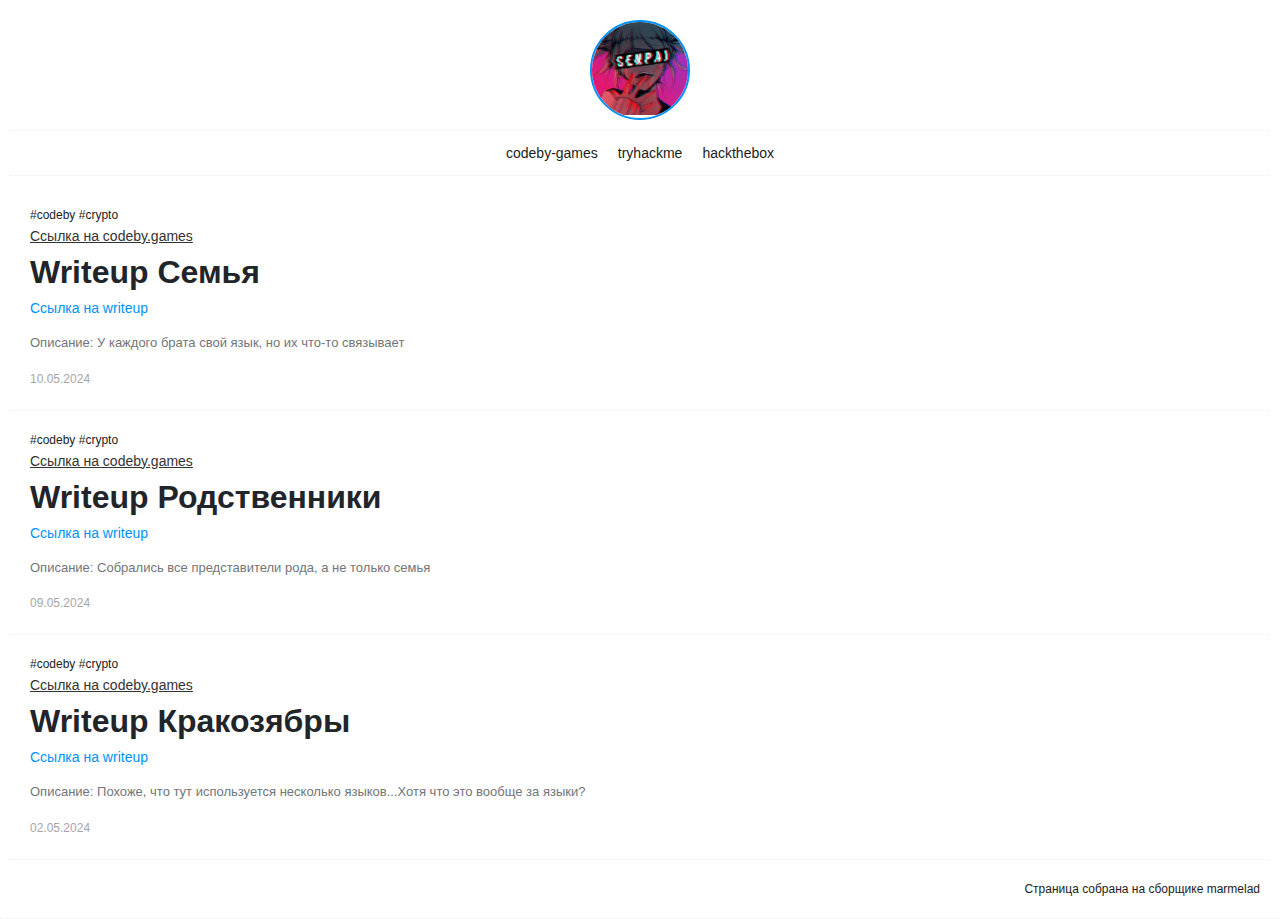
==== index.html @ add65a08 "Update index.html link Krakoziebras" ====
<!doctype html>
<html lang="ru">
    <head>
        <meta charset="utf-8">
        <meta http-equiv="X-UA-Compatible" content="IE=edge">
        <meta name="viewport" content="width=device-width, initial-scale=1">
        <meta name="description" content="Mirniy Victor. Writeups, ctf, codeby, tryhackme, hackthebox, forensic, crypto, web, misc, stego, osint" />
        <title>Mirniy Victor</title>
        <meta name="theme-color" content="">
        <meta name="SKYPE_TOOLBAR" content="SKYPE_TOOLBAR_PARSER_COMPATIBLE">
        <meta name="format-detection" content="telephone=no">
        <meta name="msapplication-tap-highlight" content="no">
        <meta name="mobile-web-app-capable" content="yes">
        <meta name="apple-mobile-web-app-capable" content="yes">
        <meta name="MobileOptimized" content="320">
        <meta name="HandheldFriendly" content="True">
        <meta name="robots" content="index, follow" />
        <link rel="stylesheet" href="css/app.css">
    </head>

    <body class="app index">
        <div class="app__header">
            <header class="header">
                <div class="section">
                    <div class="center">
                        <div class="logo">
                            <a href="https://t.me/v_mirniy" target="_blank"><img src="img/logo.png" alt="Mirniy Victor" title="Mirniy Victor"></a>
                        </div>
                    </div>
                </div>
                <div class="section">
                    <ul class="navigation">
                        <li><a href="https://codeby.games/" target="_blank">codeby-games</a></li>
                        <li><a href="https://tryhackme.com/" target="_blank">tryhackme</a></li>
                        <li><a href="https://www.hackthebox.com/" target="_blank">hackthebox</a></li>
                    </ul>
                </div>
            </header><!-- header -->
        </div>
		<div class="app__content">
			<main class="app__main">

                <article class="section">
                    <div class="category"><span id="codeby">#codeby</span> <span>#crypto</span></div>
                    <div class="title"><a href="https://codeby.games/categories/cryptography/74035f68-c4d6-4d40-a9c0-ea969c660a2b" target="_blank">Ссылка на codeby.games</a></div>
                    <div class="body">
                        <h1 class="link">
                            Writeup Семья
                        </h1>
                        <a href="https://github.com/MirniyVictor/writeups/tree/main/codeby/Family" title="Writeup Родственники codeby">Ссылка на writeup</a>
                        <p class="description">Описание: У каждого брата свой язык, но их что-то связывает</p>
                        <time class="date">10.05.2024</time>
                    </div>
                </article>
                <article class="section">
                    <div class="category"><span id="codeby">#codeby</span> <span>#crypto</span></div>
                    <div class="title"><a href="https://codeby.games/categories/cryptography/0b49e0c4-39cc-494c-8edc-3724b761df6e" target="_blank">Ссылка на codeby.games</a></div>
                    <div class="body">
                        <h1 class="link">
                            Writeup Родственники
                        </h1>
                        <a href="https://github.com/MirniyVictor/writeups/tree/main/codeby/Relatives" title="Writeup Родственники codeby">Ссылка на writeup</a>
                        <p class="description">Описание: Собрались все представители рода, а не только семья</p>
                        <time class="date">09.05.2024</time>
                    </div>
                </article>
                <article class="section">
                    <div class="category"><span id="codeby">#codeby</span> <span>#crypto</span></div>
                    <div class="title"><a href="https://codeby.games/categories/cryptography/173c3580-34f9-45cb-aedc-5e5d06b83d80" target="_blank">Ссылка на codeby.games</a></div>
                    <div class="body">
                        <h1 class="link">
                            Writeup Кракозябры
                        </h1>
                        <a href="https://github.com/MirniyVictor/writeups/blob/main/codeby/Krakoziebras/README.md" title="Writeup Кракозябры codeby">Ссылка на writeup</a>
                        <p class="description">Описание: Похоже, что тут используется несколько языков...Хотя что это вообще за языки?</p>
                        <time class="date">02.05.2024</time>
                    </div>
                </article>

			</main><!-- app:main -->
		</div><!-- app:content -->
        <div class="app__footer">
            <footer class="footer">
                <div class="footer__content">
                    <div class="section">
                        <a href="https://github.com/yunusga/marmelad" target="_blank">Страница собрана на сборщике marmelad</a>
                    </div>
                </div>
            </footer><!-- footer -->
        </div>
        <button id="back_to" type="button" aria-hidden="true" title="В начало страницы" class="page-scroller">
            <svg version="1.1" xmlns="http://www.w3.org/2000/svg" xmlns:xlink="http://www.w3.org/1999/xlink" width="20" height="20" viewBox="0 0 20 20" class="page-scroller__icon">
                <path d="M2.582 13.891c-0.272 0.268-0.709 0.268-0.979 0s-0.271-0.701 0-0.969l7.908-7.83c0.27-0.268 0.707-0.268 0.979 0l7.908 7.83c0.27 0.268 0.27 0.701 0 0.969s-0.709 0.268-0.978 0l-7.42-7.141-7.418 7.141z"></path>
            </svg>
        </button><!-- page-scroller -->
		<svg class="main-svg-sprite main-svg-sprite--icons" xmlns="http://www.w3.org/2000/svg" xmlns:xlink="http://www.w3.org/1999/xlink"><symbol viewBox="0 0 24 24" id="close" xmlns="http://www.w3.org/2000/svg"><path d="M18.984 6.422L13.406 12l5.578 5.578-1.406 1.406L12 13.406l-5.578 5.578-1.406-1.406L10.594 12 5.016 6.422l1.406-1.406L12 10.594l5.578-5.578z"></path></symbol><symbol viewBox="0 0 24 24" id="menu" xmlns="http://www.w3.org/2000/svg"><path d="M3 18h18v-2H3v2zm0-5h18v-2H3v2zm0-7v2h18V6H3z"></path></symbol><symbol viewBox="0 0 32 32" id="search" xmlns="http://www.w3.org/2000/svg"><path d="M19.427 20.427a8.5 8.5 0 112-2l5.585 5.585c.55.55.546 1.431 0 1.976l-.023.023a1.398 1.398 0 01-1.976 0l-5.585-5.585zM14.5 20a6.5 6.5 0 100-13 6.5 6.5 0 000 13z"></path></symbol></svg><svg class="main-svg-sprite main-svg-sprite--colored" xmlns="http://www.w3.org/2000/svg" xmlns:xlink="http://www.w3.org/1999/xlink"><symbol id="marmelad" viewBox="0 0 512 512" xmlns="http://www.w3.org/2000/svg"><style>.ast6{fill:#fff}</style><path fill="#f7e018" d="M272 274.8c-37.5 0-67.9-30.4-67.9-67.9 0-31.4-25.6-57-57-57-37.5 0-67.9-30.4-67.9-67.9s30.4-67.9 67.9-67.9c106.3 0 192.8 86.5 192.8 192.8 0 37.5-30.4 67.9-67.9 67.9z"></path><path fill="#1988c6" d="M243.8 394.9c0-37.5 30.4-67.9 67.9-67.9 31.4 0 57-25.6 57-57 0-37.5 30.4-67.9 67.9-67.9s67.9 30.4 67.9 67.9c0 106.3-86.5 192.8-192.8 192.8-37.5 0-67.9-30.4-67.9-67.9z"></path><path fill="#f16524" d="M133.5 200.3c31.3 20.7 39.9 62.8 19.2 94.1-17.3 26.2-10.1 61.6 16.1 79 31.3 20.7 39.9 62.8 19.2 94.1s-62.8 39.9-94.1 19.2C5.2 427.9-19.2 308.1 39.4 219.5c20.7-31.3 62.8-39.9 94.1-19.2z"></path><path fill="#e5cd1a" d="M234.1 206.9c0-31.4-25.6-57-57-57-37.5 0-67.9-30.4-67.9-67.9 0-33.7 24.5-61.7 56.7-67-6.2-.6-12.5-.9-18.8-.9-37.5 0-67.9 30.4-67.9 67.9s30.4 67.9 67.9 67.9c31.4 0 57 25.6 57 57 0 37.5 30.4 67.9 67.9 67.9 5.2 0 10.2-.6 15-1.7-30.3-6.8-52.9-33.8-52.9-66.2z"></path><path fill="#1c73ba" d="M273.8 394.9c0-37.5 30.4-67.9 67.9-67.9 31.4 0 57-25.6 57-57 0-32.3 22.6-59.4 52.9-66.2-4.8-1.1-9.8-1.7-15-1.7-37.5 0-67.9 30.4-67.9 67.9 0 31.4-25.6 57-57 57-37.5 0-67.9 30.4-67.9 67.9s30.4 67.9 67.9 67.9c6.4 0 12.6-.3 18.8-.9-32.1-5.3-56.7-33.3-56.7-67z"></path><path fill="#e54c21" d="M123.9 486.6C35.2 427.9 10.8 308.1 69.4 219.5c10.1-15.2 25.2-25.1 41.7-28.8-26.8-6.1-55.7 4.5-71.7 28.8C-19.2 308.2 5.2 428 93.9 486.6c16.1 10.6 35 13.5 52.4 9.6-7.8-1.8-15.4-5-22.4-9.6z"></path><path d="M347.4 206.9c0-110.4-89.8-200.3-200.3-200.3-41.6 0-75.4 33.8-75.4 75.4s33.8 75.4 75.4 75.4c27.3 0 49.5 22.2 49.5 49.5 0 41.6 33.8 75.4 75.4 75.4 41.6 0 75.4-33.8 75.4-75.4zm-135.8 0c0-35.6-28.9-64.5-64.5-64.5-33.3 0-60.4-27.1-60.4-60.4s27.1-60.4 60.4-60.4c102.2 0 185.3 83.1 185.3 185.3 0 33.3-27.1 60.4-60.4 60.4s-60.4-27.1-60.4-60.4z"></path><path d="M120.7 82h-15c0 22.9 18.6 41.4 41.4 41.4 17.7 0 34.7 5.5 49 15.9l8.8-12.1c-16.9-12.3-36.9-18.8-57.8-18.8-14.5.1-26.4-11.8-26.4-26.4zm186.7 80.2c-12.8-45.8-44.8-84.1-87.7-105l-6.6 13.5c39.1 19 68.2 53.8 79.8 95.5l14.5-4zM190.9 62.1c4.5 1.4 9.1 3 13.5 4.8l5.7-13.9c-4.8-2-9.8-3.8-14.8-5.3l-4.4 14.4zM185.2 45c-5.1-1.2-10.3-2.2-15.5-2.9l-2 14.9c4.7.6 9.4 1.5 14.1 2.6l3.4-14.6z" class="ast6"></path><path d="M436.6 194.7c-41.6 0-75.4 33.8-75.4 75.4 0 27.3-22.2 49.5-49.5 49.5-41.6 0-75.4 33.8-75.4 75.4s33.8 75.4 75.4 75.4c110.4 0 200.3-89.8 200.3-200.3 0-41.6-33.8-75.4-75.4-75.4zM311.7 455.3c-33.3 0-60.4-27.1-60.4-60.4s27.1-60.4 60.4-60.4c35.6 0 64.5-28.9 64.5-64.5 0-33.3 27.1-60.4 60.4-60.4S497 236.7 497 270c0 102.2-83.1 185.3-185.3 185.3z"></path><path d="M407.5 312.4l14.1 5.1c1.8-5.1 3.3-10.3 4.3-15.6l-14.7-2.8c-.9 4.6-2.1 9-3.7 13.3zm-10.7 20.3l12.2 8.7c3.1-4.4 5.9-9.1 8.3-13.9l-13.4-6.6c-2 4.1-4.4 8-7.1 11.8z"></path><path d="M363.3 326.9c-14.2 12.9-32.5 19.9-51.6 19.9-26.5 0-48.1 21.6-48.1 48.1h15c0-18.2 14.8-33.1 33.1-33.1 22.8 0 44.7-8.5 61.6-23.8l-10-11.1z" class="ast6"></path><path d="M365.6 418.5l5.1 14.1c4.9-1.8 9.8-3.8 14.5-6l-6.4-13.6c-4.3 2.1-8.7 3.9-13.2 5.5zm-22.9 6.4l2.9 14.7c5.1-1 10.2-2.3 15.2-3.8l-4.3-14.4c-4.5 1.5-9.2 2.6-13.8 3.5zm-23.7 2.9l.7 15c5.2-.2 10.5-.7 15.6-1.4l-2-14.9c-4.8.7-9.5 1.1-14.3 1.3z"></path><path d="M481.9 254.1l-14.1 5c1.2 3.5 1.9 7.2 1.9 11 0 32.2-9.7 63.3-28 89.7l12.3 8.5c20.1-29 30.7-63 30.7-98.3 0-5.4-1-10.8-2.8-15.9zM454 225.3c-5.5-2.2-11.4-3.3-17.4-3.3v15c4.1 0 8.1.8 11.9 2.2l5.5-13.9zm10.2 26.5l12.5-8.3c-3.3-5-7.4-9.2-12.3-12.7l-8.7 12.2c3.4 2.5 6.2 5.4 8.5 8.8z" class="ast6"></path><path d="M172.9 367c-22.8-15-29-45.8-14-68.6 11.1-16.8 15-36.9 11-56.6-4-19.7-15.5-36.7-32.3-47.8-16.8-11.1-36.9-15-56.6-11-19.7 4-36.7 15.5-47.8 32.3-60.9 92.1-35.5 216.6 56.6 277.5 12.5 8.3 26.8 12.5 41.4 12.5 5.1 0 10.2-.5 15.2-1.5 19.7-4 36.7-15.5 47.8-32.3s15-36.9 11-56.6c-4-19.8-15.5-36.8-32.3-47.9zm8.8 96.2c-8.9 13.5-22.5 22.6-38.3 25.9-15.8 3.2-31.9.1-45.4-8.8C12.8 424-10.7 308.8 45.7 223.6c8.9-13.5 22.5-22.6 38.3-25.9 4.1-.8 8.1-1.2 12.2-1.2 11.7 0 23.2 3.4 33.2 10 13.5 8.9 22.6 22.5 25.9 38.3 3.2 15.8.1 31.9-8.8 45.4-19.6 29.7-11.4 69.7 18.2 89.4 13.5 8.9 22.6 22.5 25.9 38.3 3.1 15.8 0 31.9-8.9 45.3z"></path><path d="M116.8 452C100.1 441 86 427.1 75 410.8l-12.4 8.4c12.2 18 27.6 33.2 45.9 45.3 6.9 4.5 14.7 6.9 22.8 6.9 2.8 0 5.6-.3 8.4-.9l-3-14.7c-7 1.5-14.1.1-19.9-3.8zm5.1-200.4c.4 1.8.5 3.6.5 5.4 0 5.1-1.5 10.2-4.4 14.5-10.7 16.2-16.3 34.8-16.3 54.1 0 6.6.7 13.3 2 19.9l14.7-3c-1.1-5.6-1.7-11.3-1.7-16.9 0-16.3 4.8-32.1 13.8-45.8 4.5-6.8 6.9-14.7 6.9-22.8 0-2.8-.3-5.6-.8-8.4-.3-1.3-.6-2.6-1-3.9l-14.3 4.4c.3.8.5 1.7.6 2.5zm-3.9-9.5l12.4-8.4c-3-4.5-6.9-8.3-11.5-11.4-.6-.4-1.1-.7-1.7-1.1l-7.7 12.9c.4.2.7.5 1.1.7 3 2 5.4 4.4 7.4 7.3zm-15.7-10.9l3.6-14.6c-5.9-1.5-12.1-1.6-18.2-.3l3 14.7c3.9-.8 7.9-.7 11.6.2z" class="ast6"></path></symbol></svg>
        <script defer="" src="js/app.js"></script>
    </body><!-- app -->
</html>
---- css/app.css ----
/* normalize.css v8.0.1 | MIT License | github.com/necolas/normalize.css */
html {
  line-height: 1.15; /* 1 */
  -webkit-text-size-adjust: 100%; /* 2 */
}
body {
  margin: 0;
}
main {
  display: block;
  padding: 0 10px;
  box-sizing: border-box;
}
h1 {
  font-size: 2em;
  margin: 0.67em 0;
}
hr {
  box-sizing: content-box; /* 1 */
  height: 0; /* 1 */
  overflow: visible; /* 2 */
}
pre {
  font-family: monospace, monospace; /* 1 */
  font-size: 1em; /* 2 */
}
a {
  background-color: transparent;
}
abbr[title] {
  border-bottom: none; /* 1 */
  text-decoration: underline; /* 2 */
  -webkit-text-decoration: underline dotted;
          text-decoration: underline dotted; /* 2 */
}
b,
strong {
  font-weight: bolder;
}
code,
kbd,
samp {
  font-family: monospace, monospace; /* 1 */
  font-size: 1em; /* 2 */
}
small {
  font-size: 80%;
}
sub,
sup {
  font-size: 75%;
  line-height: 0;
  position: relative;
  vertical-align: baseline;
}
sub {
  bottom: -0.25em;
}
sup {
  top: -0.5em;
}
img {
  border-style: none;
}
button,
input,
optgroup,
select,
textarea {
  font-family: inherit; /* 1 */
  font-size: 100%; /* 1 */
  line-height: 1.15; /* 1 */
  margin: 0; /* 2 */
}
button,
input {
/* 1 */
  overflow: visible;
}
button,
select {
/* 1 */
  text-transform: none;
}
button,
[type="button"],
[type="reset"],
[type="submit"] {
  -webkit-appearance: button;
}
button::-moz-focus-inner,
[type="button"]::-moz-focus-inner,
[type="reset"]::-moz-focus-inner,
[type="submit"]::-moz-focus-inner {
  border-style: none;
  padding: 0;
}
button:-moz-focusring,
[type="button"]:-moz-focusring,
[type="reset"]:-moz-focusring,
[type="submit"]:-moz-focusring {
  outline: 1px dotted ButtonText;
}
fieldset {
  padding: 0.35em 0.75em 0.625em;
}
legend {
  box-sizing: border-box; /* 1 */
  color: inherit; /* 2 */
  display: table; /* 1 */
  max-width: 100%; /* 1 */
  padding: 0; /* 3 */
  white-space: normal; /* 1 */
}
progress {
  vertical-align: baseline;
}
textarea {
  overflow: auto;
  -webkit-overflow-scrolling: touch;
}
[type="checkbox"],
[type="radio"] {
  box-sizing: border-box; /* 1 */
  padding: 0; /* 2 */
}
[type="number"]::-webkit-inner-spin-button,
[type="number"]::-webkit-outer-spin-button {
  height: auto;
}
[type="search"] {
  -webkit-appearance: textfield; /* 1 */
  outline-offset: -2px; /* 2 */
}
[type="search"]::-webkit-search-decoration {
  -webkit-appearance: none;
}
::-webkit-file-upload-button {
  -webkit-appearance: button; /* 1 */
  font: inherit; /* 2 */
}
details {
  display: block;
}
summary {
  display: list-item;
}
.main-svg-sprite {
  display: none;
}
.svg-icon {
  display: inline-block;
  width: 24px;
  height: 24px;
  fill: currentColor;
  font-size: 0;
}
.svg-icon__f {
  vertical-align: top;
  fill: inherit;
  width: inherit;
  height: inherit;
}
* {
  min-width: 0;
  min-height: 0;
  box-sizing: border-box;
  -webkit-tap-highlight-color: rgba(0,0,0,0);
}
*::before,
*::after {
  box-sizing: border-box;
}
html {
  scroll-behavior: smooth;
  font-family: sans-serif;
  -webkit-tap-highlight-color: rgba(0,0,0,0);
}
body {
  font-family: -apple-system, BlinkMacSystemFont, "Segoe UI", Roboto, "Helvetica Neue", Arial, "Noto Sans", sans-serif, "Apple Color Emoji", "Segoe UI Emoji", "Segoe UI Symbol", "Noto Color Emoji";
  font-size: 1rem;
  font-weight: 400;
  line-height: 1.5;
  color: #212529;
  background-color: #fff;
}
svg:not(:root) {
  overflow: hidden;
  -webkit-overflow-scrolling: touch;
}
blockquote {
  padding: 15px;
  padding-left: 20px;
  border-left: 5px solid #6fbc95;
  background-color: rgba(111,188,149,0.03);
}
img {
  max-width: 100%;
  height: auto;
}
/**
 * Add the correct display in IE 10.
 */
.hidden,
template,
[hidden] {
  display: none !important;
}
.theme-color {
  color: #6fbc95;
}
/**
 * The CSS class screen-reader-text
 *
 * @link https://make.wordpress.org/accessibility/handbook/markup/the-css-class-screen-reader-text/
 */
.visuallyhidden,
.screen-reader-text,
.sr-only {
  border: 0;
  clip: rect(1px, 1px, 1px, 1px);
  -webkit-clip-path: inset(50%);
          clip-path: inset(50%);
  height: 1px;
  margin: -1px;
  overflow: hidden;
  padding: 0;
  position: absolute;
  width: 1px;
  word-wrap: normal !important;
  -webkit-overflow-scrolling: touch;
}
.visuallyhidden:active,
.screen-reader-text:active,
.sr-only:active,
.visuallyhidden:focus,
.screen-reader-text:focus,
.sr-only:focus {
  background-color: #eee;
  clip: auto !important;
  -webkit-clip-path: none;
          clip-path: none;
  color: #444;
  display: block;
  font-size: 1em;
  height: auto;
  left: 5px;
  line-height: normal;
  padding: 15px 23px 14px;
  text-decoration: none;
  top: 5px;
  width: auto;
  z-index: 100000 /* Above WP toolbar. */;
}
.footer {
  flex: none;
}
.footer .section {
  padding: 20px;
  box-sizing: border-box;
  display: flex;
  justify-content: flex-end;
  align-items: center;
}
.footer .section a {
  color: #1a1c22;
  text-decoration: none;
  font-size: 12px;
}
.footer .section a:hover {
  text-decoration: underline;
}
.header {
  padding: 10px;
  box-sizing: border-box;
  flex: none;
}
.header .section {
  padding: 10px;
  box-sizing: border-box;
}
.header .center {
  display: flex;
  justify-content: center;
  align-items: center;
}
.header .center .logo {
  min-width: 100px;
  min-height: 100px;
  width: 100px;
  height: 100px;
  display: flex;
  border-radius: 50%;
  border: 2px #0092f9 solid;
  display: flex;
  justify-content: center;
  align-items: center;
  overflow: hidden;
  -webkit-overflow-scrolling: touch;
}
.header .navigation {
  display: flex;
  justify-content: center;
  margin: 0;
  padding: 0;
  list-style: none;
}
.header .navigation li {
  padding: 0 10px;
}
.header .navigation li a {
  color: #1a1c22;
  text-decoration: none;
  font-size: 14px;
  line-height: 1;
}
.header .navigation li a:hover {
  text-decoration: underline;
}
html,
body {
  margin: 0;
  padding: 0;
}
html,
body {
  min-height: 100vh;
  min-height: calc(var(--vh, 1vh) * 100);
}
.app {
  display: grid;
  grid-template-rows: auto 1fr auto;
}
.section {
  padding: 20px;
  box-sizing: border-box;
  border-bottom: 1px dotted #eee;
}
.section .category {
  color: #1a1c22;
  font-size: 12px;
}
.section .title a {
  color: #333;
  text-decoration: underline;
  font-size: 14px;
  font-weight: 500;
}
.section .title a:hover {
  text-decoration: none;
}
.section .body .link {
  margin: 0;
}
.section .body a {
  color: #0092f9;
  text-decoration: none;
  font-size: 14px;
}
.section .body a:hover {
  text-decoration: underline;
}
.section .body .description {
  font-size: 13px;
  color: #737578;
}
.section .body .date {
  font-size: 12px;
  color: #a7a5a5;
}
.page-scroller {
  pointer-events: none;
  opacity: 0;
  -webkit-appearance: none;
     -moz-appearance: none;
          appearance: none;
  border: none;
  -webkit-user-select: none;
     -moz-user-select: none;
          user-select: none;
  position: fixed;
  z-index: 1050;
  right: 20px;
  bottom: 20px;
  width: 60px;
  height: 60px;
  background-color: rgba(111,188,149,0.1);
  cursor: pointer;
  -webkit-backface-visibility: hidden;
          backface-visibility: hidden;
  transform: translateZ(0);
  transition: opacity 0.16s linear;
}
.page-scroller__icon {
  width: 24px;
  height: 24px;
  fill: #666;
  transition: transform 0.25s ease-in-out;
}
.page-scroller:hover,
.page-scroller:focus {
  background-color: rgba(111,188,149,0.12);
}
.page-scroller:active {
  background-color: rgba(111,188,149,0.14);
}
.page-scroller--in-memory .page-scroller__icon {
  transform: rotate(180deg);
}
.page-scroller--in-memory,
.page-scroller--visible {
  opacity: 1;
  pointer-events: auto;
}
@-webkit-keyframes spinner {
  from {
    transform: rotate(0deg);
  }
  to {
    transform: rotate(360deg);
  }
}
@keyframes spinner {
  from {
    transform: rotate(0deg);
  }
  to {
    transform: rotate(360deg);
  }
}
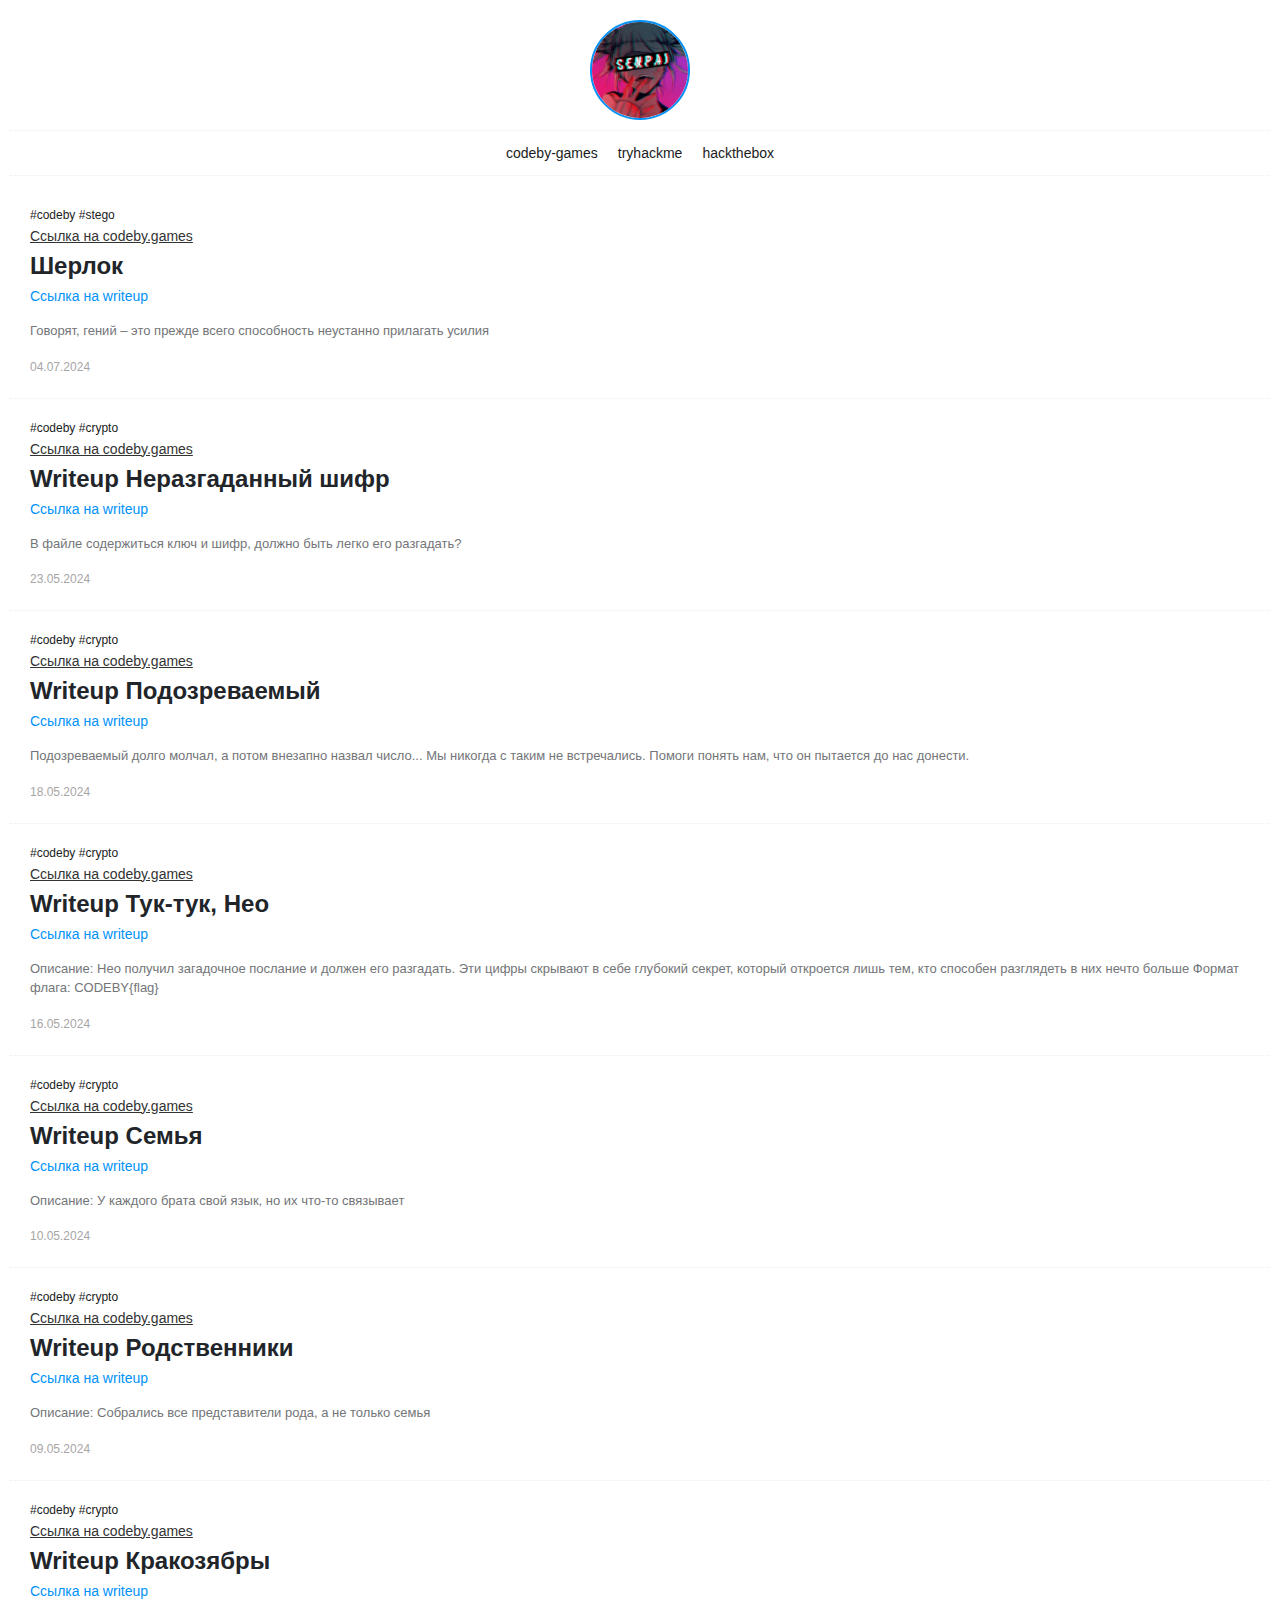
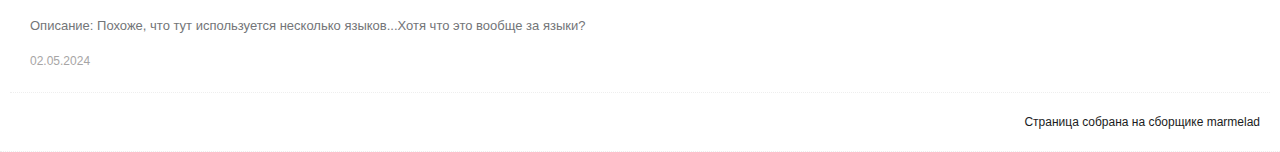
==== commit 3acb0be8: "Stegano-Sherlock" ====
--- a/index.html
+++ b/index.html
@@ -17,7 +17,6 @@
         <meta name="robots" content="index, follow" />
         <link rel="stylesheet" href="css/app.css">
     </head>
-
     <body class="app index">
         <div class="app__header">
             <header class="header">
@@ -39,7 +38,56 @@
         </div>
 		<div class="app__content">
 			<main class="app__main">
-
+                <article class="section">
+                    <div class="category"><span id="codeby">#codeby</span> <span>#stego</span></div>
+                    <div class="title"><a href="https://codeby.games/categories/steganography/68c1b614-07a9-49c4-a5bb-fb4c4e582057" target="_blank">Ссылка на codeby.games</a></div>
+                    <div class="body">
+                        <h1 class="link">
+                            Шерлок
+                        </h1>
+                        <a href="https://github.com/MirniyVictor/writeups/tree/main/codeby/Stegano/Sherlock" title="Шерлок Неразгаданный шифр codeby">Ссылка на writeup</a>
+                        <p class="description">Говорят, гений – это прежде всего способность неустанно прилагать усилия</p>
+                        <time class="date">04.07.2024</time>
+                    </div>
+                </article>
+                <article class="section">
+                    <div class="category"><span id="codeby">#codeby</span> <span>#crypto</span></div>
+                    <div class="title"><a href="https://codeby.games/categories/cryptography/92e6a4b9-1899-4584-9780-2312da201665" target="_blank">Ссылка на codeby.games</a></div>
+                    <div class="body">
+                        <h1 class="link">
+                            Writeup Неразгаданный шифр
+                        </h1>
+                        <a href="https://github.com/MirniyVictor/writeups/tree/main/codeby/Crypto/An%20unsolved%20cipher" title="Writeup Неразгаданный шифр codeby">Ссылка на writeup</a>
+                        <p class="description">В файле содержиться ключ и шифр, должно быть легко его разгадать?</p>
+                        <time class="date">23.05.2024</time>
+                    </div>
+                </article>
+                <article class="section">
+                    <div class="category"><span id="codeby">#codeby</span> <span>#crypto</span></div>
+                    <div class="title"><a href="https://codeby.games/categories/cryptography/2f3f6f75-915d-4516-b193-41bd5ce6a4c0" target="_blank">Ссылка на codeby.games</a></div>
+                    <div class="body">
+                        <h1 class="link">
+                            Writeup Подозреваемый
+                        </h1>
+                        <a href="https://github.com/MirniyVictor/writeups/tree/main/codeby/Crypto/Suspect" title="Writeup Подозреваемый codeby">Ссылка на writeup</a>
+                        <p class="description">Подозреваемый долго молчал, а потом внезапно назвал число...
+Мы никогда с таким не встречались. Помоги понять нам, что он пытается до нас донести.</p>
+                        <time class="date">18.05.2024</time>
+                    </div>
+                </article>
+                <article class="section">
+                    <div class="category"><span id="codeby">#codeby</span> <span>#crypto</span></div>
+                    <div class="title"><a href="https://codeby.games/categories/cryptography/362168b2-b1d5-4477-9a0f-cebb128ae9a6" target="_blank">Ссылка на codeby.games</a></div>
+                    <div class="body">
+                        <h1 class="link">
+                            Writeup Тук-тук, Нео
+                        </h1>
+                        <a href="https://github.com/MirniyVictor/writeups/blob/main/codeby/Crypto/Knockknockneo" title="Writeup Тук-тук, Нео codeby">Ссылка на writeup</a>
+                        <p class="description">Описание: Нео получил загадочное послание и должен его разгадать. Эти цифры скрывают в себе глубокий секрет, который откроется лишь тем, кто способен разглядеть в них нечто больше
+Формат флага: CODEBY{flag}</p>
+                        <time class="date">16.05.2024</time>
+                    </div>
+                </article>
                 <article class="section">
                     <div class="category"><span id="codeby">#codeby</span> <span>#crypto</span></div>
                     <div class="title"><a href="https://codeby.games/categories/cryptography/74035f68-c4d6-4d40-a9c0-ea969c660a2b" target="_blank">Ссылка на codeby.games</a></div>
@@ -47,7 +95,7 @@
                         <h1 class="link">
                             Writeup Семья
                         </h1>
-                        <a href="https://github.com/MirniyVictor/writeups/tree/main/codeby/Family" title="Writeup Родственники codeby">Ссылка на writeup</a>
+                        <a href="https://github.com/MirniyVictor/writeups/tree/main/codeby/Crypto/Family" title="Writeup Родственники codeby">Ссылка на writeup</a>
                         <p class="description">Описание: У каждого брата свой язык, но их что-то связывает</p>
                         <time class="date">10.05.2024</time>
                     </div>
@@ -59,7 +107,7 @@
                         <h1 class="link">
                             Writeup Родственники
                         </h1>
-                        <a href="https://github.com/MirniyVictor/writeups/tree/main/codeby/Relatives" title="Writeup Родственники codeby">Ссылка на writeup</a>
+                        <a href="https://github.com/MirniyVictor/writeups/tree/main/codeby/Crypto/Relatives" title="Writeup Родственники codeby">Ссылка на writeup</a>
                         <p class="description">Описание: Собрались все представители рода, а не только семья</p>
                         <time class="date">09.05.2024</time>
                     </div>
@@ -71,7 +119,7 @@
                         <h1 class="link">
                             Writeup Кракозябры
                         </h1>
-                        <a href="https://github.com/MirniyVictor/writeups/blob/main/codeby/Krakoziebras/README.md" title="Writeup Кракозябры codeby">Ссылка на writeup</a>
+                        <a href="https://github.com/MirniyVictor/writeups/blob/main/codeby/Crypto/Krakoziebras" title="Writeup Кракозябры codeby">Ссылка на writeup</a>
                         <p class="description">Описание: Похоже, что тут используется несколько языков...Хотя что это вообще за языки?</p>
                         <time class="date">02.05.2024</time>
                     </div>
--- a/css/app.css
+++ b/css/app.css
@@ -12,7 +12,7 @@
   box-sizing: border-box;
 }
 h1 {
-  font-size: 2em;
+  font-size: 1.5em;
   margin: 0.67em 0;
 }
 hr {
@@ -297,6 +297,11 @@
   align-items: center;
   overflow: hidden;
   -webkit-overflow-scrolling: touch;
+}
+.header .center .logo a {
+  display: flex;
+  justify-content: center;
+  align-items: center;
 }
 .header .navigation {
   display: flex;
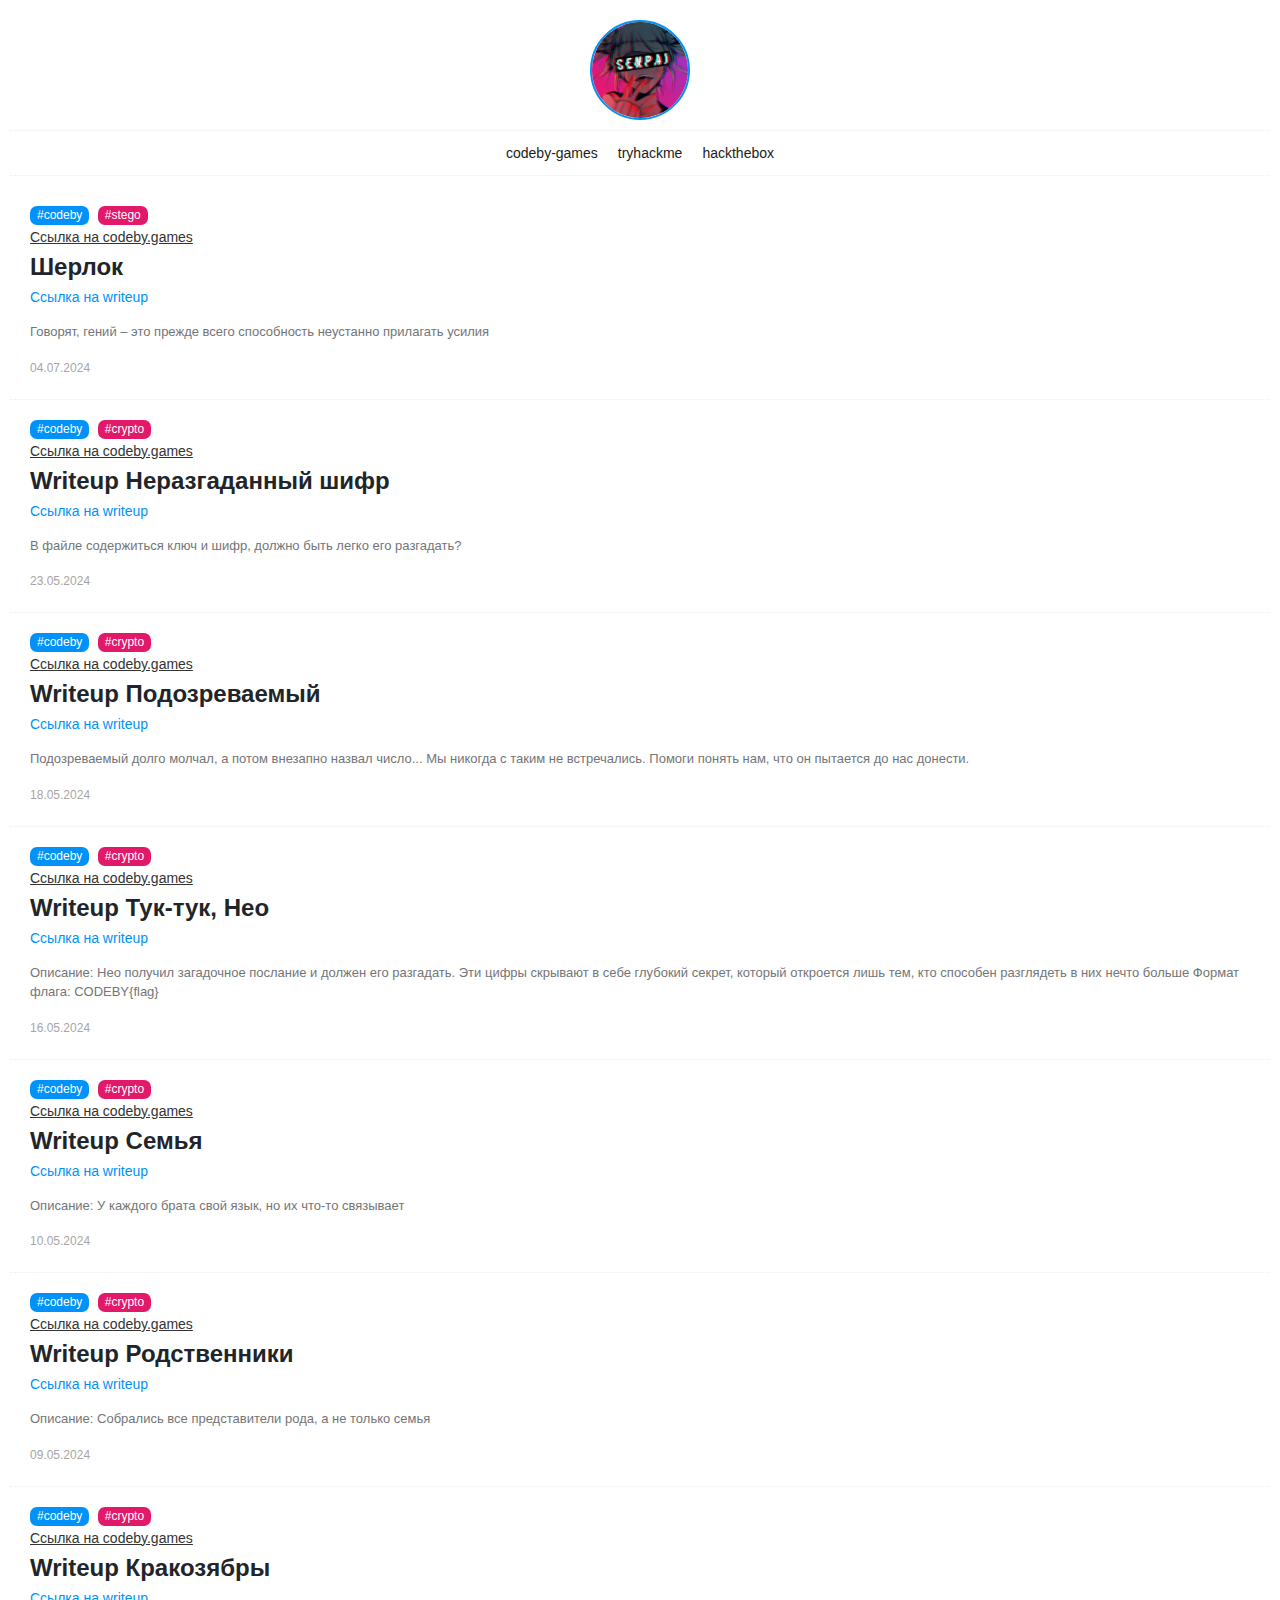
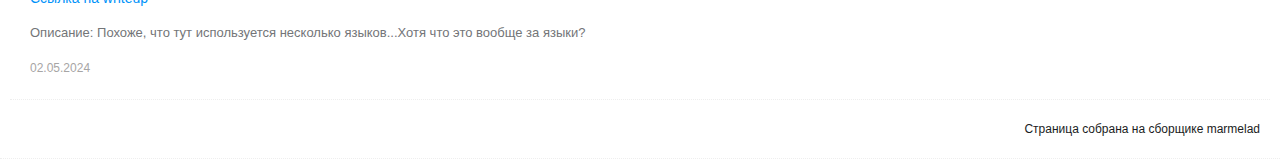
==== commit fabd71a5: "Update index.html" ====
--- a/index.html
+++ b/index.html
@@ -29,8 +29,8 @@
                 </div>
                 <div class="section">
                     <ul class="navigation">
-                        <li><a href="https://codeby.games/" target="_blank">codeby-games</a></li>
-                        <li><a href="https://tryhackme.com/" target="_blank">tryhackme</a></li>
+                        <li><a href="https://codeby.games/users/Mirniy" target="_blank">codeby-games</a></li>
+                        <li><a href="https://tryhackme.com/p/VectorOne" target="_blank">tryhackme</a></li>
                         <li><a href="https://www.hackthebox.com/" target="_blank">hackthebox</a></li>
                     </ul>
                 </div>
@@ -39,7 +39,7 @@
 		<div class="app__content">
 			<main class="app__main">
                 <article class="section">
-                    <div class="category"><span id="codeby">#codeby</span> <span>#stego</span></div>
+                    <div class="category"><span id="res">#codeby</span> <span id="res_task">#stego</span></div>
                     <div class="title"><a href="https://codeby.games/categories/steganography/68c1b614-07a9-49c4-a5bb-fb4c4e582057" target="_blank">Ссылка на codeby.games</a></div>
                     <div class="body">
                         <h1 class="link">
@@ -51,7 +51,7 @@
                     </div>
                 </article>
                 <article class="section">
-                    <div class="category"><span id="codeby">#codeby</span> <span>#crypto</span></div>
+                    <div class="category"><span id="res">#codeby</span> <span id="res_task">#crypto</span></div>
                     <div class="title"><a href="https://codeby.games/categories/cryptography/92e6a4b9-1899-4584-9780-2312da201665" target="_blank">Ссылка на codeby.games</a></div>
                     <div class="body">
                         <h1 class="link">
@@ -63,7 +63,7 @@
                     </div>
                 </article>
                 <article class="section">
-                    <div class="category"><span id="codeby">#codeby</span> <span>#crypto</span></div>
+                    <div class="category"><span id="res">#codeby</span> <span id="res_task">#crypto</span></div>
                     <div class="title"><a href="https://codeby.games/categories/cryptography/2f3f6f75-915d-4516-b193-41bd5ce6a4c0" target="_blank">Ссылка на codeby.games</a></div>
                     <div class="body">
                         <h1 class="link">
@@ -76,7 +76,7 @@
                     </div>
                 </article>
                 <article class="section">
-                    <div class="category"><span id="codeby">#codeby</span> <span>#crypto</span></div>
+                    <div class="category"><span id="res">#codeby</span> <span id="res_task">#crypto</span></div>
                     <div class="title"><a href="https://codeby.games/categories/cryptography/362168b2-b1d5-4477-9a0f-cebb128ae9a6" target="_blank">Ссылка на codeby.games</a></div>
                     <div class="body">
                         <h1 class="link">
@@ -89,7 +89,7 @@
                     </div>
                 </article>
                 <article class="section">
-                    <div class="category"><span id="codeby">#codeby</span> <span>#crypto</span></div>
+                    <div class="category"><span id="res">#codeby</span> <span id="res_task">#crypto</span></div>
                     <div class="title"><a href="https://codeby.games/categories/cryptography/74035f68-c4d6-4d40-a9c0-ea969c660a2b" target="_blank">Ссылка на codeby.games</a></div>
                     <div class="body">
                         <h1 class="link">
@@ -101,7 +101,7 @@
                     </div>
                 </article>
                 <article class="section">
-                    <div class="category"><span id="codeby">#codeby</span> <span>#crypto</span></div>
+                    <div class="category"><span id="res">#codeby</span> <span id="res_task">#crypto</span></div>
                     <div class="title"><a href="https://codeby.games/categories/cryptography/0b49e0c4-39cc-494c-8edc-3724b761df6e" target="_blank">Ссылка на codeby.games</a></div>
                     <div class="body">
                         <h1 class="link">
@@ -113,7 +113,7 @@
                     </div>
                 </article>
                 <article class="section">
-                    <div class="category"><span id="codeby">#codeby</span> <span>#crypto</span></div>
+                    <div class="category"><span id="res">#codeby</span> <span id="res_task">#crypto</span></div>
                     <div class="title"><a href="https://codeby.games/categories/cryptography/173c3580-34f9-45cb-aedc-5e5d06b83d80" target="_blank">Ссылка на codeby.games</a></div>
                     <div class="body">
                         <h1 class="link">
--- a/css/app.css
+++ b/css/app.css
@@ -417,6 +417,26 @@
   opacity: 1;
   pointer-events: auto;
 }
+
+#res {
+    display: inline-block;
+    background: #0092f9;
+    padding: 3px 7px 4px;
+    border-radius: 7px;
+    line-height: 1;
+    color: #fff;
+    margin-right: 5px;
+}
+
+#res_task {
+    display: inline-block;
+    background: #e21869;
+    padding: 3px 7px 4px;
+    border-radius: 7px;
+    line-height: 1;
+    color: #fff;
+    margin-right: 5px;
+}
 @-webkit-keyframes spinner {
   from {
     transform: rotate(0deg);
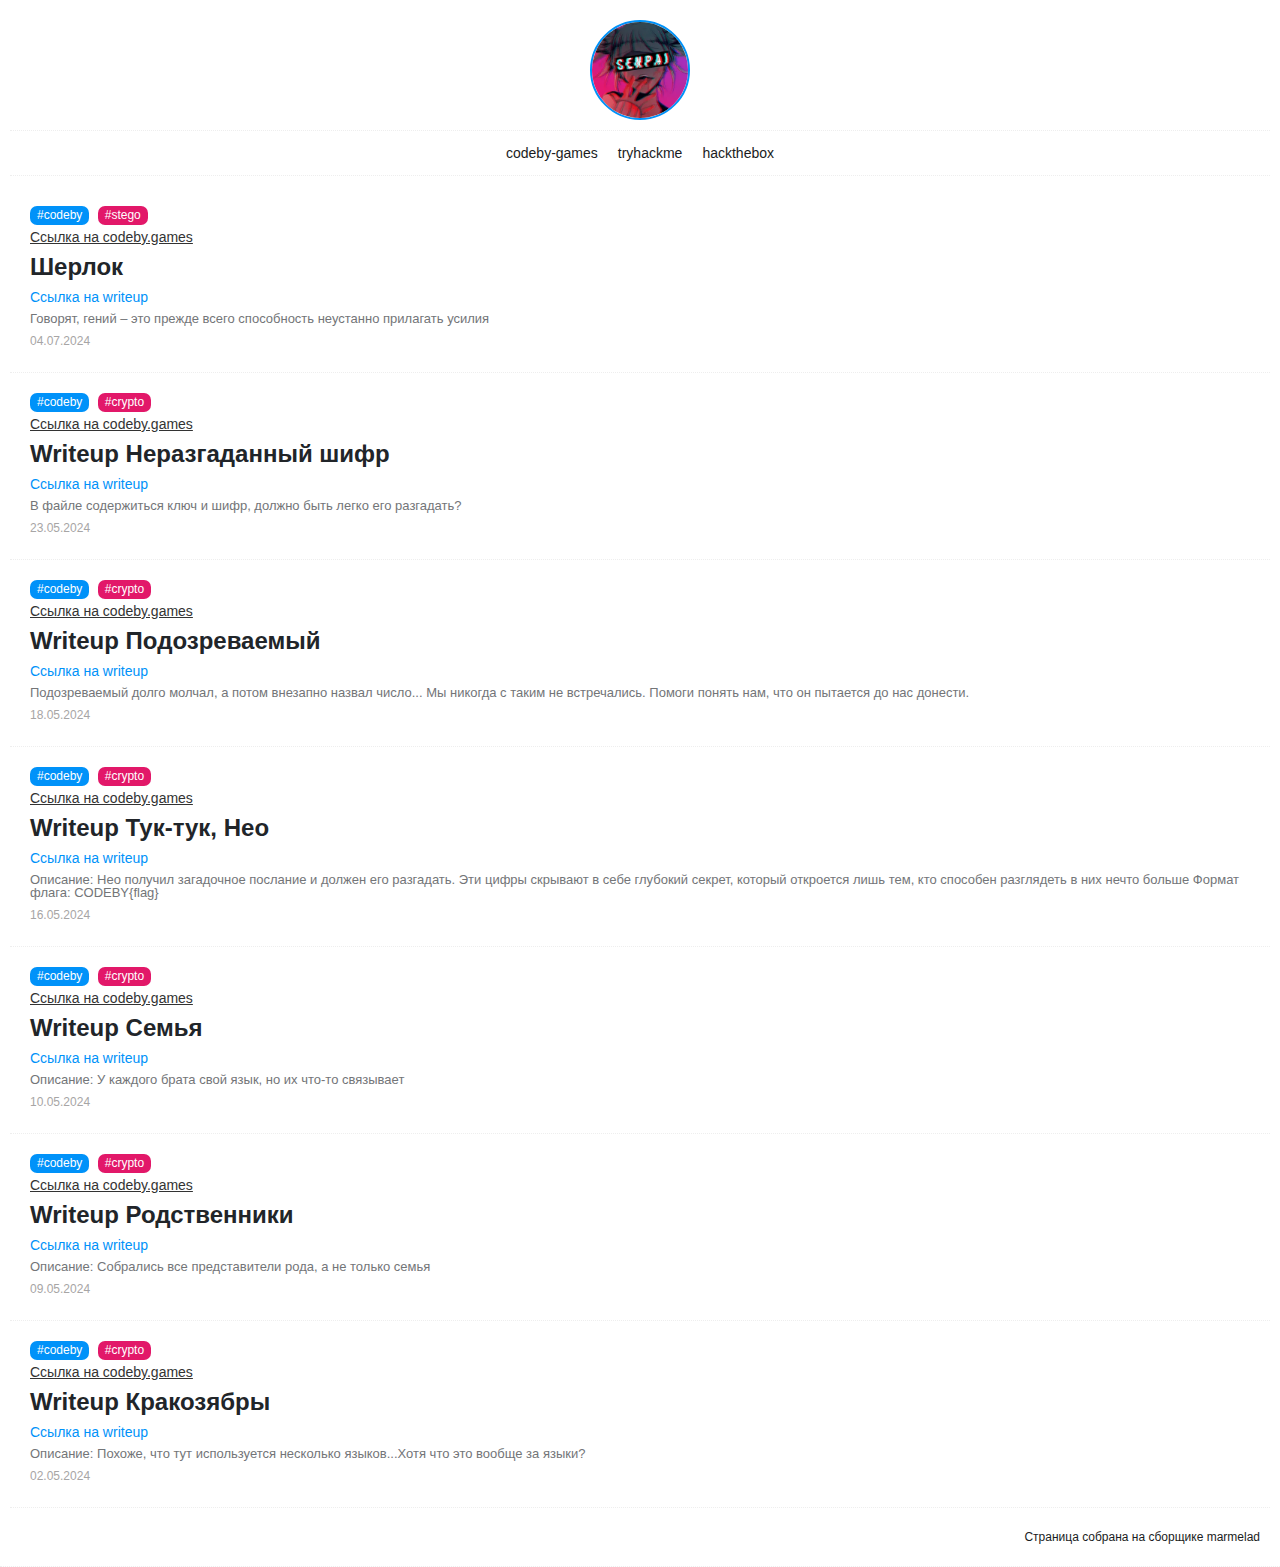
==== commit 1d27b94e: "Update index.html" ====
--- a/index.html
+++ b/index.html
@@ -5,6 +5,7 @@
         <meta http-equiv="X-UA-Compatible" content="IE=edge">
         <meta name="viewport" content="width=device-width, initial-scale=1">
         <meta name="description" content="Mirniy Victor. Writeups, ctf, codeby, tryhackme, hackthebox, forensic, crypto, web, misc, stego, osint" />
+	<meta name="google-adsense-account" content="ca-pub-3946727344446478">
         <title>Mirniy Victor</title>
         <meta name="theme-color" content="">
         <meta name="SKYPE_TOOLBAR" content="SKYPE_TOOLBAR_PARSER_COMPATIBLE">
--- a/css/app.css
+++ b/css/app.css
@@ -368,6 +368,8 @@
 .section .body .description {
   font-size: 13px;
   color: #737578;
+  line-height: 1;
+  margin: 3px 0;
 }
 .section .body .date {
   font-size: 12px;
